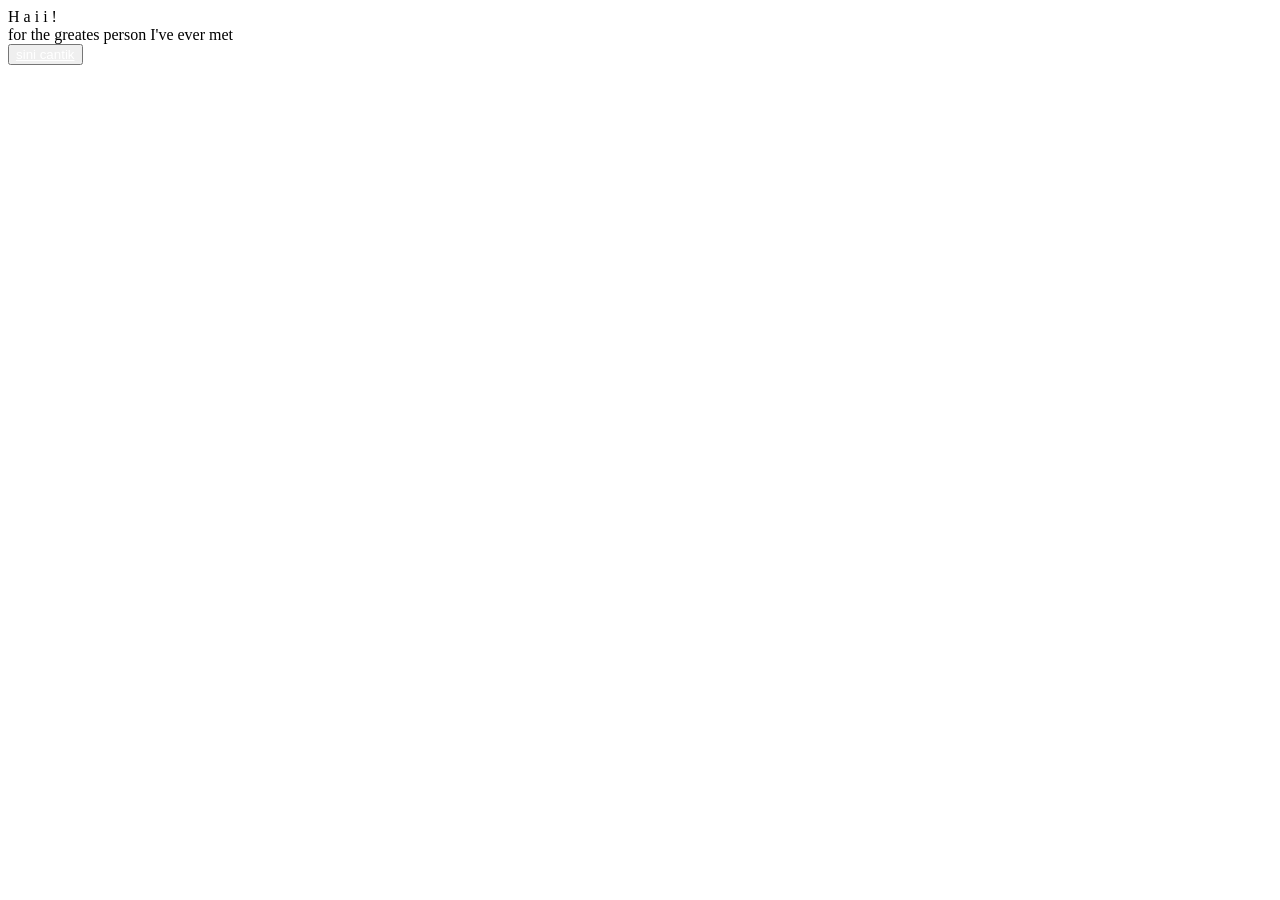
==== index.html @ e02b60b7 "Add files via upload" ====
<!DOCTYPE html>
<html lang="es">

<head>
    <meta charset="UTF-8">
    <meta http-equiv="X-UA-Compatible" content="IE=edge">
    <meta name="viewport" content="width=device-width, initial-scale=1.0">
    <link rel="stylesheet" href="css/style.css">
    <link rel="icon" href="img/flowers.png" type="image/x-icon">
    <title>Flowers</title>
</head>

<body>
    <div class="greetings">
        <span>H</span>
        <span>a</span>
        <span>i</span>
        <span>i</span>
        <span>!</span>
    </div>
    <div class="description">
        <span>for the greates person I've ever met</span>
    </div>
    <div class="button">
        <button class="botones">
            <a href="flower.html" style="color: #fff;">sini cantik</a>
        </button>
    </div>

</body>

</html>
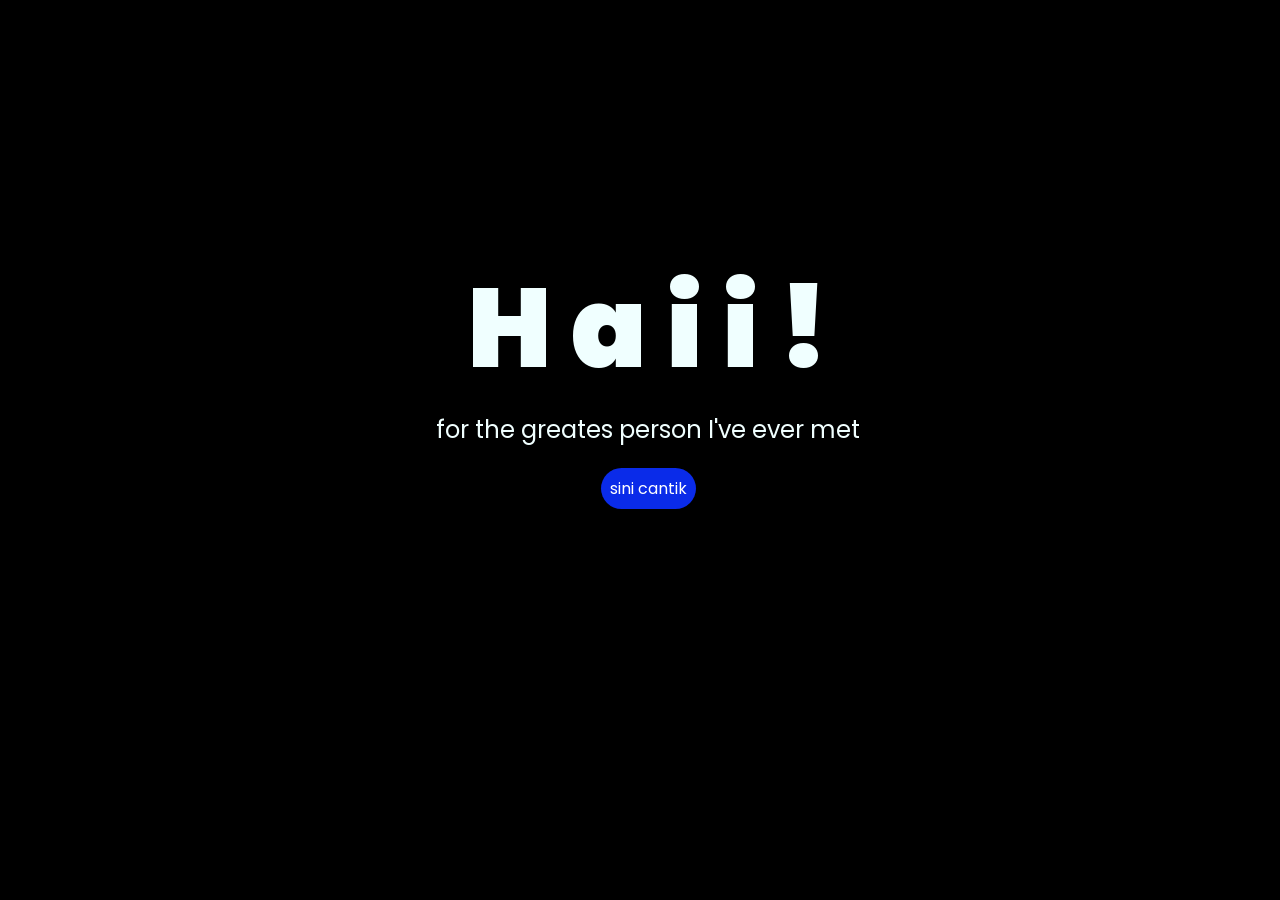
==== commit 7f912671: "Update index.html" ====
--- a/index.html
+++ b/index.html
@@ -5,8 +5,8 @@
     <meta charset="UTF-8">
     <meta http-equiv="X-UA-Compatible" content="IE=edge">
     <meta name="viewport" content="width=device-width, initial-scale=1.0">
-    <link rel="stylesheet" href="css/style.css">
-    <link rel="icon" href="img/flowers.png" type="image/x-icon">
+    <link rel="stylesheet" href="style.css">
+    <link rel="icon" href="flowers.png" type="image/x-icon">
     <title>Flowers</title>
 </head>
 
--- a/style.css
+++ b/style.css
@@ -0,0 +1,97 @@
+@import url('https://fonts.googleapis.com/css2?family=Poppins:ital,wght@0,500;1,900&display=swap');
+*{
+    font-family: 'Poppins',cursive;
+}
+body{
+    color: azure;
+    width: 100%;
+    height: 82vh;
+    display: flex;
+    flex-direction: column;
+    align-items: center;
+    justify-content: center;
+    background-color: black;
+    /* padding-top: -30; */
+}
+
+.botones{
+    padding: 9px;
+    border-radius: 80px;
+    background-color: transparent;
+    border: none;
+}
+
+.botones a{
+    background-color: #0a2be9;
+    padding: 9px;
+    border-radius: 80px;
+    -webkit-border-radius: 80px;
+    -moz-border-radius: 80px;
+    -ms-border-radius: 80px;
+    -o-border-radius: 80px;
+
+}
+
+.botones a:focus{
+    background-color: rgb(50, 194, 194);
+}
+
+.greetings{
+    font-size: 7rem;
+    font-weight: 900;
+}
+.greetings > span{
+    animation: glow 2.5s ease-in-out infinite;
+}
+@keyframes glow{
+    0%, 100%{
+        color: #fff;
+        text-shadow: 0 0 12px #39c6d6, 0 0 50px #39c6d6, 0 0 100px #39c6d6;
+    }
+    10%, 90%{
+        color: #111;
+        text-shadow: none;
+    }
+}
+.greetings > span:nth-child(2){
+    animation-delay: .2s ;
+}
+.greetings > span:nth-child(3){
+    animation-delay: .4s ;
+}
+.greetings > span:nth-child(4){
+    animation-delay: .6s;
+}
+.greetings > span:nth-child(5){
+    animation-delay: .8s;
+}
+.greetings > span:nth-child(6){
+    animation-delay: 1s;
+}
+
+.description{
+    font-size: 1.5rem;
+    margin-bottom: 20px;
+}
+
+.button a{
+    text-decoration: none;
+    font-size: 1rem;
+    color: #111;
+}
+
+@media screen and (max-width:574px){
+    .greetings{
+        display: block;
+        font-size: 4rem;
+        font-weight: 800;
+        text-align: center;
+    }
+    .description{
+        font-size: 2rem;
+    }
+    
+    .button a{
+        font-size: 1rem;
+    }
+}
